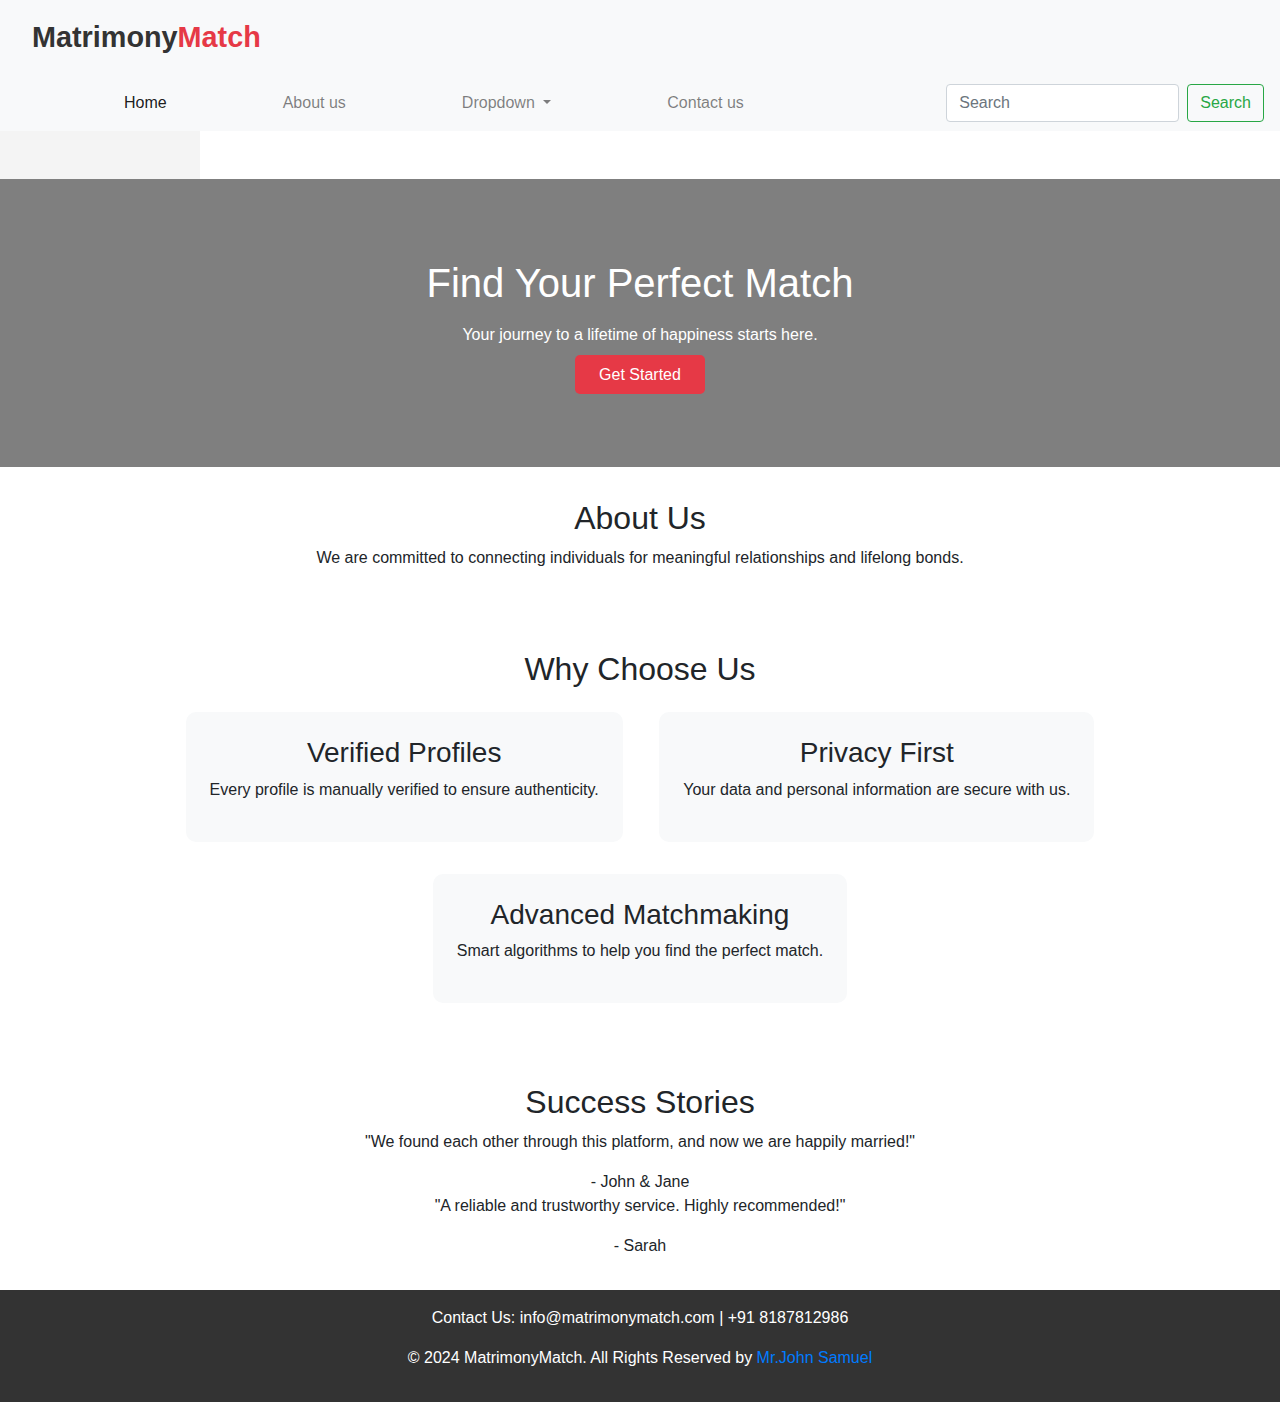
==== main.html @ 39f91fc5 "Add files via upload" ====
<!DOCTYPE html>
<html lang="en">
<head>
  <meta charset="UTF-8">
  <meta name="viewport" content="width=device-width, initial-scale=1.0">
  <title>Matrimony Website</title>
  <link rel="stylesheet" href="styles.css">
  <link rel="preconnect" href="https://fonts.googleapis.com">
  <link href="https://fonts.googleapis.com/css2?family=Poppins:wght@300;400;600&display=swap" rel="stylesheet">
  <link rel="stylesheet" href="https://cdn.jsdelivr.net/npm/bootstrap@4.4.1/dist/css/bootstrap.min.css"
  integrity="sha384-Vkoo8x4CGsO3+Hhxv8T/Q5PaXtkKtu6ug5TOeNV6gBiFeWPGFN9MuhOf23Q9Ifjh" crossorigin="anonymous">
<script src="https://code.jquery.com/jquery-3.4.1.slim.min.js"
  integrity="sha384-J6qa4849blE2+poT4WnyKhv5vZF5SrPo0iEjwBvKU7imGFAV0wwj1yYfoRSJoZ+n"
  crossorigin="anonymous"></script>
<script src="https://cdn.jsdelivr.net/npm/popper.js@1.16.0/dist/umd/popper.min.js"
  integrity="sha384-Q6E9RHvbIyZFJoft+2mJbHaEWldlvI9IOYy5n3zV9zzTtmI3UksdQRVvoxMfooAo"
  crossorigin="anonymous"></script>
<script src="https://cdn.jsdelivr.net/npm/bootstrap@4.4.1/dist/js/bootstrap.min.js"
  integrity="sha384-wfSDF2E50Y2D1uUdj0O3uMBJnjuUD4Ih7YwaYd1iqfktj0Uod8GCExl3Og8ifwB6"
  crossorigin="anonymous"></script>
</head>
<style>
  nav  a{
    margin-left: 100px;
  }
  
    body {
            font-family: Arial, sans-serif;
            /* display: flex; */
        }
        .sidebar {
            width: 200px;
            background-color: #f4f4f4;
            padding: 20px;
        }
        .content {
            flex-grow: 1;
            padding: 20px;
        }
        #scrollToTopBtn {
  position: fixed;
  bottom: 20px;
  right: 20px;
  z-index: 100;
  background-color: #007BFF;
  color: white;
  border: none;
  padding: 10px 15px;
  border-radius: 50%;
  cursor: pointer;
  font-size: 18px;
  box-shadow: 0 4px 8px rgba(0, 0, 0, 0.2);
  display: none; /* Hidden by default */
}

#scrollToTopBtn:hover {
  background-color: #0056b3;
}

</style>
<body>
  <!-- Header Section -->
  <header class="navbar">
    <div class="logo">
      <a href="#">Matrimony<span>Match</span></a>
    </div>
    <!-- <nav>
      <ul class="nav-links">
        <li><a href="#about">About Us</a></li>
        <li><a href="#features">Features</a></li>
        <li><a href="#testimonials">Success Stories</a></li>
        <li><a href="#contact">Contact</a></li>
        <li><a href="/login.html" class="btn-login">Login</a></li>
      </ul>
  </button>
  
    </nav> -->
  </header>
 

  <nav class="navbar navbar-expand-lg navbar-light bg-light">
    <!-- <a class="navbar-brand" href="#">Navbar</a> -->
    <button class="navbar-toggler" type="button" data-toggle="collapse" data-target="#navbarSupportedContent"
        aria-controls="navbarSupportedContent" aria-expanded="false" aria-label="Toggle navigation">
        <span class="navbar-toggler-icon"></span>
    </button>

    <div class="collapse navbar-collapse" id="navbarSupportedContent">
        <ul class="navbar-nav mr-auto">
            <li class="nav-item active">
                <a class="nav-link" href="#">Home <span class="sr-only">(current)</span></a>
            </li>
            <li class="nav-item">
                <a class="nav-link" href="Aboutus.html">About us</a>
            </li>
            <li class="nav-item dropdown">
                <a class="nav-link dropdown-toggle" href="#" id="navbarDropdown" role="button"
                    data-toggle="dropdown" aria-haspopup="true" aria-expanded="false">
                    Dropdown
                </a>
                <div class="dropdown-menu" aria-labelledby="navbarDropdown">
                    <a class="dropdown-item" href="#">Action</a>
                    <a class="dropdown-item" href="#">Another action</a>
                    <div class="dropdown-divider"></div>
                    <a class="dropdown-item" href="#">Something else here</a>
                </div>
            </li>
            <li class="nav-item">
                <!-- <a class="nav-link " href="#">navbar</a> -->
            </li>
            <li class="nav-item">
              <a class="nav-link " href="Contactus.html">Contact us</a>
          </li>
        </ul>
        <form class="form-inline my-2 my-lg-0">
            <input class="form-control mr-sm-2" type="search" placeholder="Search" aria-label="Search">
            <button class="btn btn-outline-success my-2 my-sm-0" type="submit">Search</button>
        </form>
    </div>
</nav>
<div class="sidebar">
  <h3 id="usernameDisplay"></h3>
</div>
<script>
var username = localStorage.getItem('username');
if (username) {
    document.getElementById('usernameDisplay').textContent = 'Hello, ' + username;
} 
</script>

  <!-- Hero Section -->
  <section class="hero">
    <div class="hero-content">
      <h1>Find Your Perfect Match</h1>
      <p>Your journey to a lifetime of happiness starts here.</p>
      <a href="#" class="btn-primary">Get Started</a>
    </div>
  </section>

  <!-- About Section -->
  <section id="about" class="about-section">
    <h2>About Us</h2>
    <p>We are committed to connecting individuals for meaningful relationships and lifelong bonds.</p>
  </section>

  <!-- Features Section -->
  <section id="features" class="features-section">
    <h2>Why Choose Us</h2>
    <div class="features-container">
      <div class="feature-card">
        <h3>Verified Profiles</h3>
        <p>Every profile is manually verified to ensure authenticity.</p>
      </div>
      <div class="feature-card">
        <h3>Privacy First</h3>
        <p>Your data and personal information are secure with us.</p>
      </div>
      <div class="feature-card">
        <h3>Advanced Matchmaking</h3>
        <p>Smart algorithms to help you find the perfect match.</p>
      </div>
    </div>
  </section>

  <!-- Testimonials Section -->
  <section id="testimonials" class="testimonials-section">
    <h2>Success Stories</h2>
    <div class="testimonial">
      <p>"We found each other through this platform, and now we are happily married!"</p>
      <span>- John & Jane</span>
    </div>
    <div class="testimonial">
      <p>"A reliable and trustworthy service. Highly recommended!"</p>
      <span>- Sarah</span>
    </div>
  </section>

  <button id="scrollToTopBtn" title="Go to top">↑</button>
  <script>
    // Get the button element
const scrollToTopBtn = document.getElementById("scrollToTopBtn");

// Show the button when the user scrolls down 100px
window.onscroll = function() {
  if (document.body.scrollTop > 100 || document.documentElement.scrollTop > 100) {
    scrollToTopBtn.style.display = "block";
  } else {
    scrollToTopBtn.style.display = "none";
  }
};

// Scroll to the top of the document when the button is clicked
scrollToTopBtn.onclick = function() {
  window.scrollTo({ top: 0, behavior: 'smooth' });
};

  </script>



  <!-- Footer -->
  <footer id="contact" class="footer">
    <p>Contact Us: info@matrimonymatch.com | +91 8187812986</p>
    <p>&copy; 2024 MatrimonyMatch. All Rights Reserved by <a href="#">Mr.John Samuel</a></p>
  </footer>
</body>
</html>
---- styles.css ----
/* General Reset */
* {
    margin: 0;
    padding: 0;
    box-sizing: border-box;
  }
  
  body {
    font-family: 'Poppins', sans-serif;
    line-height: 1.6;
    color: #333;
  }
  
  header.navbar {
    display: flex;
    justify-content: space-between;
    align-items: center;
    background-color: #f8f9fa;
    padding: 1rem 2rem;
  }
  
  header .logo a {
    font-size: 1.8rem;
    font-weight: 600;
    color: #333;
    text-decoration: none;
  }
  
  header .logo span {
    color: #e63946;
  }
  
  .nav-links {
    display: flex;
    list-style: none;
  }
  
  .nav-links li {
    margin: 0 1rem;
  }
  
  .nav-links a {
    text-decoration: none;
    color: #333;
  }
  
  .nav-links .btn-login {
    background-color: #e63946;
    color: #fff;
    padding: 0.5rem 1rem;
    border-radius: 5px;
  }
  
  .hero {
    text-align: center;
    background: linear-gradient(rgba(0, 0, 0, 0.5), rgba(0, 0, 0, 0.5)), url('hero-image.jpg') no-repeat center/cover;
    color: white;
    padding: 5rem 2rem;
  }
  
  .hero-content h1 {
    font-size: 2.5rem;
    margin-bottom: 1rem;
  }
  
  .hero-content .btn-primary {
    background-color: #e63946;
    color: white;
    padding: 0.7rem 1.5rem;
    border-radius: 5px;
    text-decoration: none;
  }
  
  .about-section, .features-section, .testimonials-section {
    padding: 2rem;
    text-align: center;
  }
  
  .feature-card {
    background: #f8f9fa;
    padding: 1.5rem;
    margin: 1rem;
    border-radius: 10px;
    display: inline-block;
  }
  
  footer.footer {
    text-align: center;
    background-color: #333;
    color: white;
    padding: 1rem;
  }
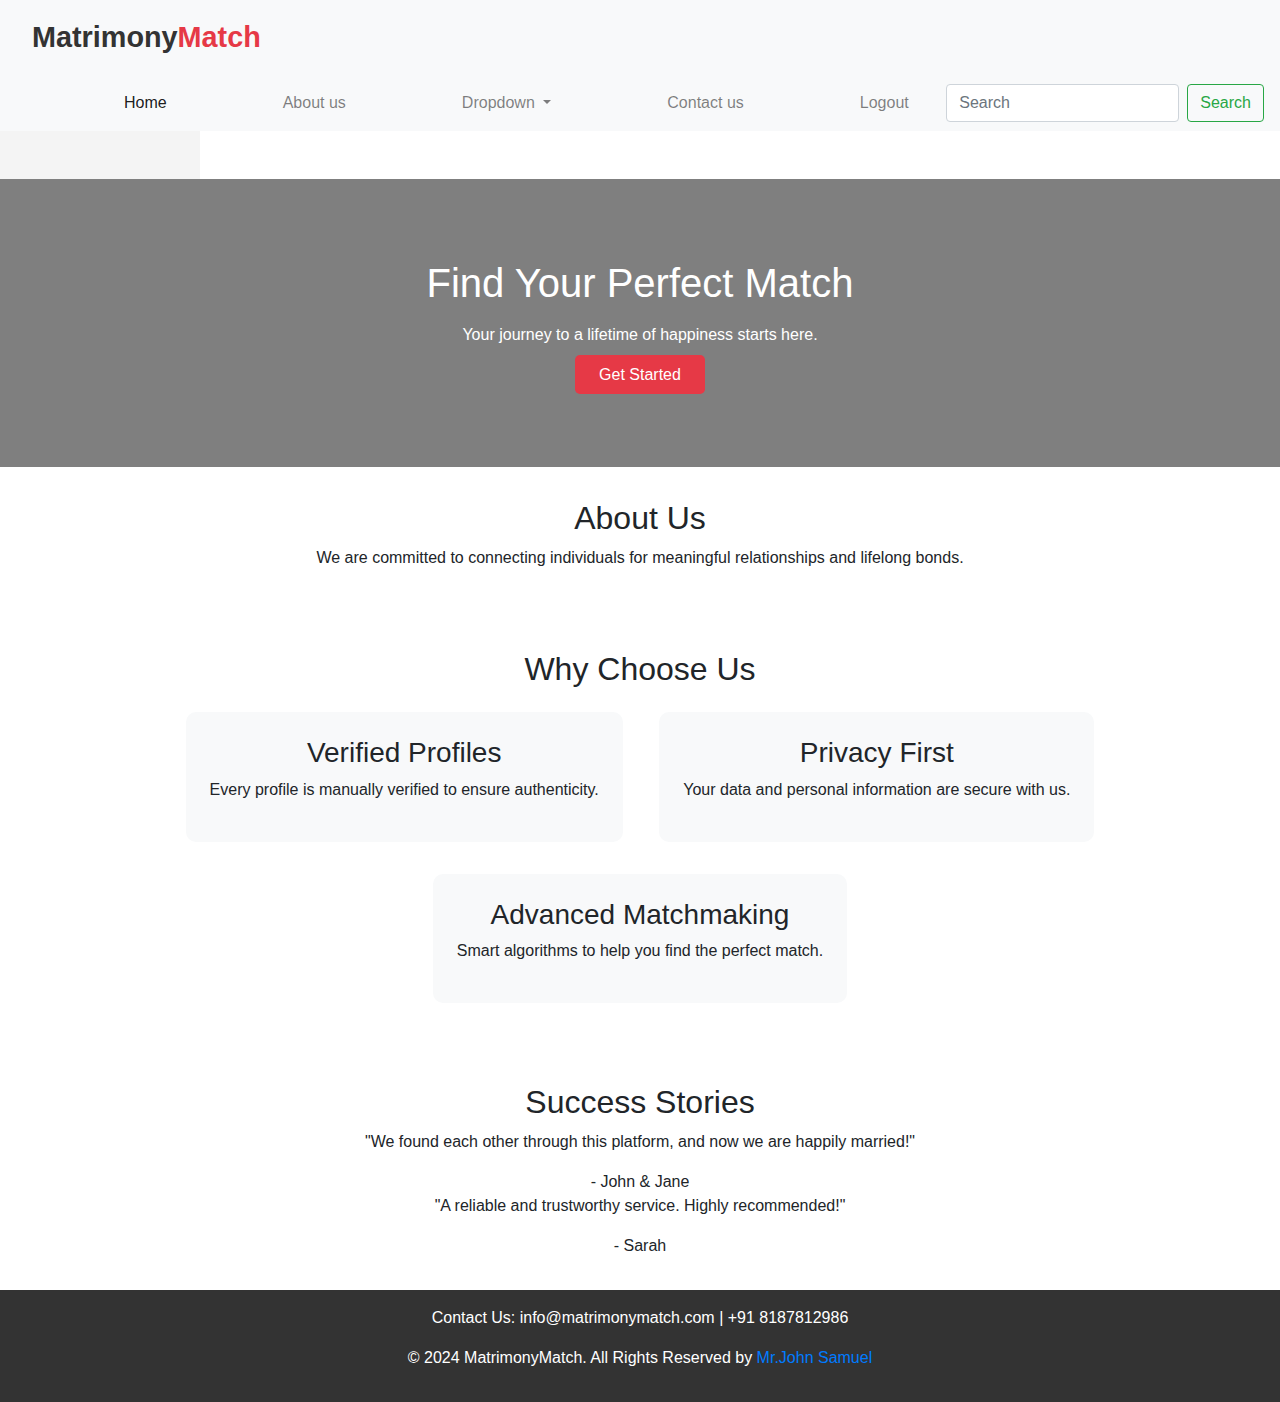
==== commit 84341105: "Update main.html" ====
--- a/main.html
+++ b/main.html
@@ -106,10 +106,11 @@
                 </div>
             </li>
             <li class="nav-item">
-                <!-- <a class="nav-link " href="#">navbar</a> -->
+              <a class="nav-link " href="Contactus.html">Contact us</a>
+           
             </li>
             <li class="nav-item">
-              <a class="nav-link " href="Contactus.html">Contact us</a>
+              <a class="nav-link " href="login.html">Logout</a>
           </li>
         </ul>
         <form class="form-inline my-2 my-lg-0">
